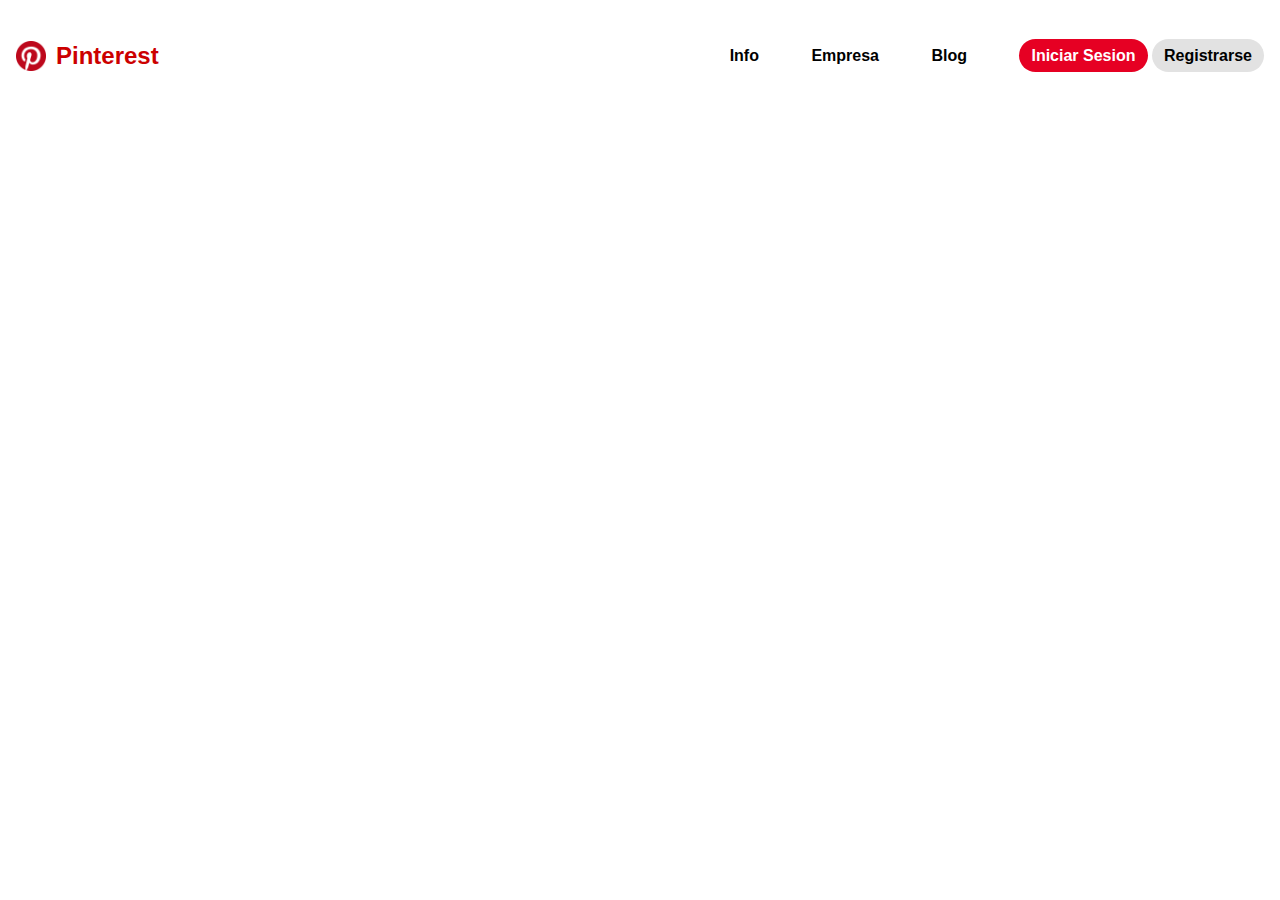
==== Pinterest/index.html @ 5213c5e7 "Version 1" ====
<!DOCTYPE html>
<html lang="en">

<head>
    <meta charset="UTF-8">
    <title> Pinterest</title>
    <link rel="stylesheet" href="estilos.css">
</head>

<body>
    <header>
        <a href="#" class="logo">
            <img src="Pinterest Logo.png">
            <h2 class="nombre-empresa">
                Pinterest
            </h2>
             <nav>
                <a href="#" class="nav-link">Info</a>
                <a href="#" class="nav-link">Empresa</a>
                <a href="#" class="nav-link">Blog</a>
                <a href="#" class="redbut-link">Iniciar Sesion</a>
                <a href="#" class="greybut-link">Registrarse</a>
             </nav>
    </header>
    <main>
    </main>
</body>

</html>
---- Pinterest/estilos.css ----
*
{
    padding: 0;
    margin:0
}

body{
    font-family: 'Segoe UI', Tahoma, Geneva, Verdana, sans-serif;
    margin: 0;
}

header{
    display:flex;
    justify-content:space-between ;
    background-color: white;
    color: black;
    padding: 16px;
    font-size: 16px;
    min-height: 80px;
    align-items: center;
    
}

a{
    text-decoration: none;
    color: black;
}

.logo{
    color: rgb(204,0,0);
    display: flex;
    align-items: center;
}

.logo img{
    height:30px ;
    margin-right: 10px; 
}

nav a{
    font-weight: 600;
    padding-right: 3em;

}


.nav-link:hover{
    text-decoration: underline;
}

.redbut-link:hover{
    background-color: rgb(179, 3, 29);
}

.greybut-link:hover{
    background-color: rgb(190, 190, 190);
}

.redbut-link{
    background-color: rgb(230, 0, 35);
    height: 1em;
    border-radius: 24px;
    text-align: center;
    color: white;
    padding-left: 12px;
    padding-right: 12px;
    padding-top: 8px;
    padding-bottom: 8px;
}

.greybut-link{
    background-color: rgb(226, 226, 226);
    height: 1em;
    border-radius: 24px;
    text-align: center;
    color: black;
    padding-left: 12px;
    padding-right: 12px;
    padding-top: 8px;
    padding-bottom: 8px;
}

@media (max-width:700px) {
    header {
        flex-direction: column;
    }

    nav {
        padding: 10px 0px;
    }
}
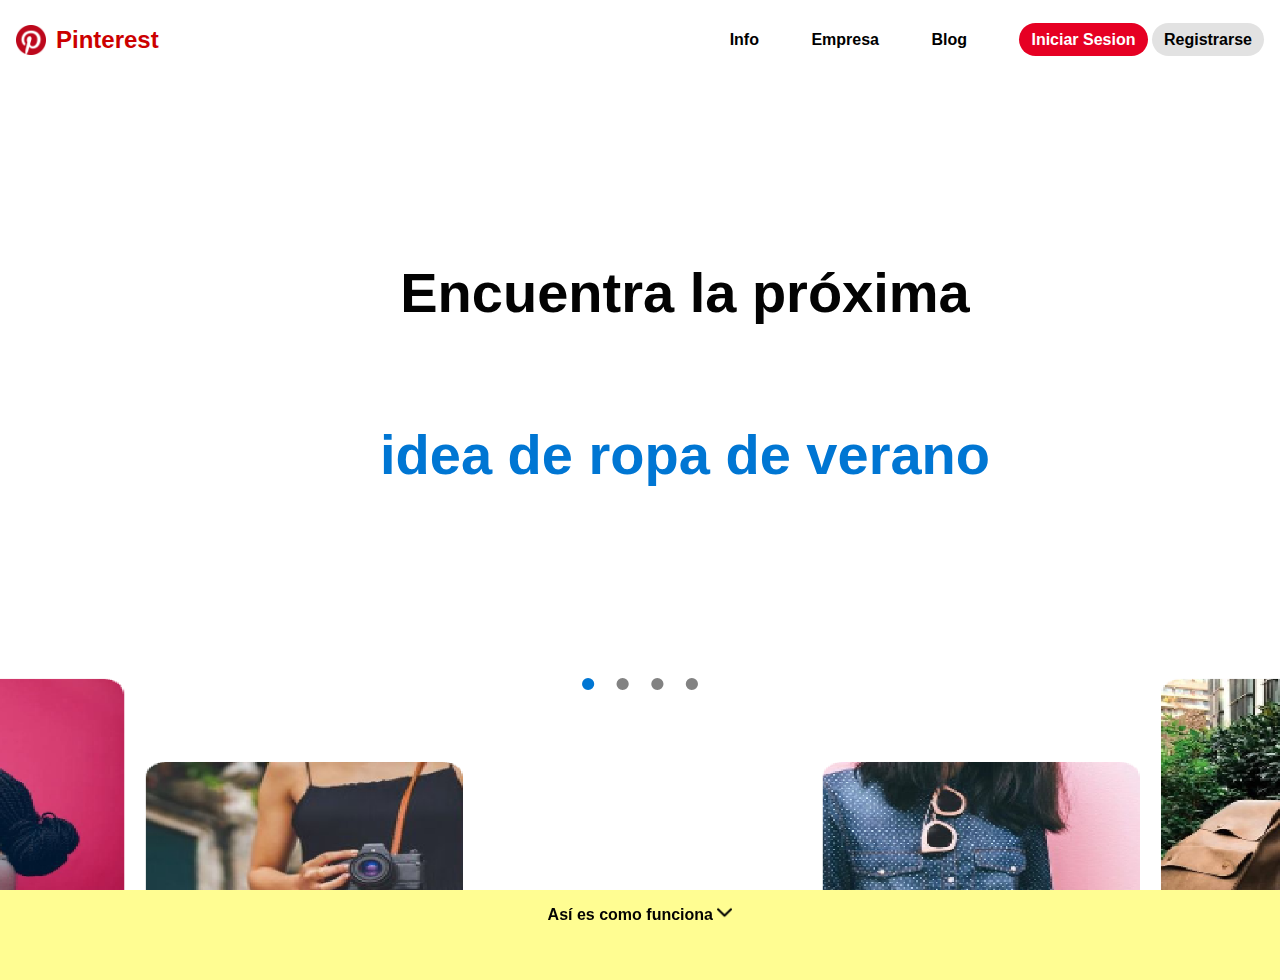
==== commit 43867b29: "3rd Version" ====
--- a/Pinterest/index.html
+++ b/Pinterest/index.html
@@ -3,27 +3,118 @@
 
 <head>
     <meta charset="UTF-8">
+    <meta http-equiv="X-UA-Compatible" content="IE=edge">
+    <meta name="viewport" content="width=device-width, initial-scale=1.0">
     <title> Pinterest</title>
     <link rel="stylesheet" href="estilos.css">
+    <link rel="icon" href="Pinterest Logo.png">
 </head>
 
 <body>
     <header>
         <a href="#" class="logo">
             <img src="Pinterest Logo.png">
-            <h2 class="nombre-empresa">
+            <h1 class="nombre-empresa">
                 Pinterest
-            </h2>
-             <nav>
+            </h1>
+            <nav>
                 <a href="#" class="nav-link">Info</a>
                 <a href="#" class="nav-link">Empresa</a>
                 <a href="#" class="nav-link">Blog</a>
                 <a href="#" class="redbut-link">Iniciar Sesion</a>
                 <a href="#" class="greybut-link">Registrarse</a>
-             </nav>
+            </nav>
     </header>
-    <main>
-    </main>
+
+
+    <div class="container">
+        <div class="intro_screen" id="intro">
+            <div class="slide">
+                <div class="slide-inner">
+                    <label class="slide-text">Encuentra la próxima</label>
+
+                    <input class="slide-open" type="radio" id="slide-1" name="slide" aria-hidden="true" hidden=""
+                        checked="checked">
+                    <div class="slide-item">
+                        <img src="Imagen1.png">
+                        <label class="slide-text1">idea de ropa de verano</label>
+                    </div>
+
+                    <input class="slide-open" type="radio" id="slide-2" name="slide" aria-hidden="true" hidden="">
+                    <div class="slide-item">
+                        <img src="Imagen2.png">
+                        <label class="slide-text2">actividad para niños </label>
+                    </div>
+                    <input class="slide-open" type="radio" id="slide-3" name="slide" aria-hidden="true" hidden="">
+                    <div class="slide-item">
+                        <img src="Imagen3.png">
+                        <label class="slide-text3">idea para una cena especial</label>
+                    </div>
+                    <input class="slide-open" type="radio" id="slide-4" name="slide" aria-hidden="true" hidden="">
+                    <div class="slide-item">
+                        <img src="Imagen4.png">
+                        <label class="slide-text4">proyecto de bricolaje</label>
+                    </div>
+
+                    <div class="sub-text">Así es como funciona
+                        <a href="#group-2"><img src="downarrow.png"></a>
+                    </div>
+
+                    <ol class="slide-indicador">
+                        <li>
+                            <label for="slide-1" class="slide-circulo">•</label>
+                        </li>
+                        <li>
+                            <label for="slide-2" class="slide-circulo">•</label>
+                        </li>
+                        <li>
+                            <label for="slide-3" class="slide-circulo">•</label>
+                        </li>
+                        <li>
+                            <label for="slide-4" class="slide-circulo">•</label>
+                        </li>
+                    </ol>
+                </div>
+            </div>
+        </div>
+
+        <div class="screen_two" id="group-2">
+            <div class="column">
+                <a href="#"><img src="ImagenPantalla2.jpg"></a>
+            </div>
+            <div class="column">
+                <div class="screen2-text1">Busca una idea </div>
+                <div class="screen2-text2">¿Qué es lo siguiente que quieres probar? Piensa en algo que te interese, como
+                    "receta sencilla de pollo para cenar", y a ver qué descubres. </div>
+                <a href="#" class="explorebut-link"> Explorar </a>
+            </div>
+        </div>
+
+        <div class="screen_three" id="group-3">
+            <div class="column">
+                <div class="screen3-text1">Guarda las ideas que te gusten </div>
+                <div class="screen3-text2">Colecciona tus favoritos para poder verlos más tarde. </div>
+                <a href="#" class="explorebut-link3"> Explorar </a>
+            </div>
+            <div class="column">
+                <a href="#"><img src="ImagenPantalla3.jpg"></a>
+            </div>
+        </div>
+
+
+        <div class="outro_screen" id="outro">
+            <div class="column">
+                <a href="#"><img src="ImagenPantalla4.jpg"></a>
+            </div>
+            <div class="column">
+                <div class="screen4-text1">Míralo,fabrícalo, pruébalo,hazlo </div>
+                <div class="screen4-text2">Lo mejor de Pinterest es descubrir cosas e ideas nuevas de personas de todo el mundo. </div>
+                <a href="#" class="explorebut-link4"> Explorar </a>
+            </div>
+        </div>
+
+    </div>
+
 </body>
 
 </html>--- a/Pinterest/estilos.css
+++ b/Pinterest/estilos.css
@@ -1,12 +1,16 @@
-*
-{
+*{
     padding: 0;
-    margin:0
-}
-
+    margin:0;
+    box-sizing: border-box;
+}
+
+h1 {
+    font-size: 150%;
+}
 body{
     font-family: 'Segoe UI', Tahoma, Geneva, Verdana, sans-serif;
-    margin: 0;
+    font-size:2em;
+    color:rgb(0, 0, 0);
 }
 
 header{
@@ -80,12 +84,427 @@
     padding-bottom: 8px;
 }
 
-@media (max-width:700px) {
+.container{
+    height:100vh;
+    overflow-x:hidden;
+    overflow-y:scroll;
+    perspective:300px;
+    scroll-snap-type: y mandatory;
+}
+
+
+.intro_screen img {
+    width: 100%;
+    height: 400px;
+    object-fit: cover;
+    object-position: bottom;
+    align-content: flex-end;
+
+}
+.intro_screen{
+    background-color:white;
+    display: flex;
+    justify-content: center;
+    align-items: center;
+}
+
+.screen_two{
+    background-color: rgb(255, 253, 146);
+    display:flex;
+    align-items: center;
+}
+
+.screen_three{
+    background-color:rgb(218, 255, 246);
+    display:flex;
+    align-items: center;
+}
+
+.outro_screen{
+
+    background-color:rgb(255, 226, 235);
+    display:flex;
+    align-items: center;
+}
+
+.link_two{
+    align-content: flex-end;
+    align-items: end;
+}
+
+.slide {
+    position: relative;
+}
+.slide-inner {
+    position: relative;
+    overflow: hidden;
+    width: 100%;
+    height: 100vh;
+}
+.slide-open:checked + .slide-item {
+    position: static;
+    opacity: 100;
+}
+.slide-item {
+    position: absolute;
+    opacity: 0;
+    -webkit-transition: opacity 0.01s ease-out;
+    transition: opacity 0.6s ease-out;
+}
+.slide-item img {
+    /* display: block; */
+    width: 100%;
+    height: 100vh;
+    object-fit: cover;
+    object-position: bottom;
+}
+.slide-indicador {
+    list-style: none;
+    margin: 0;
+    padding: 0;
+    position: absolute;
+    bottom: 30%;
+    left: 0;
+    right: 0;
+    text-align: center;
+    z-index: 50;
+}
+.slide-indicador li {
+    display: inline-block;
+    margin: 0 5px;
+}
+.slide-circulo {
+    color: #828282;
+    cursor: pointer;
+    display: block;
+    font-size: 45px;
+}
+.slide-circulo:hover {
+    color: #aaaaaa;
+}
+#slide-1:checked~.slide-indicador li:nth-child(1) .slide-circulo {
+    color: rgb(0, 118, 211);
+}
+#slide-2:checked~ .slide-indicador 
+      li:nth-child(2) .slide-circulo{
+        color:rgb(96, 139, 122);
+      }
+#slide-3:checked ~ .slide-indicador 
+      li:nth-child(3) .slide-circulo {
+    color: rgb(194, 139, 0);
+}
+#slide-4:checked~ .slide-indicador 
+      li:nth-child(4) .slide-circulo{
+        color:rgb(64, 122, 87);
+      }
+
+
+.slide-text{
+    color: #030303;
+    font-size: 1.75em;
+    font-weight: 600;
+    position: absolute;
+    font-family: 'Segoe UI', Tahoma, Geneva, Verdana, sans-serif;
+    text-align: center;
+    margin: 0;
+    top: 20vh;
+    left: 5vh;
+    width: 100%;
+}  
+
+.slide-text1{
+    color: #0076D3;
+    font-size: 1.75em;
+    font-weight: 600;
+    position: absolute;
+    font-family: 'Segoe UI', Tahoma, Geneva, Verdana, sans-serif;
+    text-align: center;
+    margin: 0;
+    top: 38vh;
+    left:5vh;
+    width: 100%;
+}
+
+.slide-text2{
+    color: rgb(96, 139, 122);;
+    font-size: 1.75em;
+    font-weight: 600;
+    position: absolute;
+    font-family: 'Segoe UI', Tahoma, Geneva, Verdana, sans-serif;
+    text-align: center;
+    margin: 0;
+    top: 38vh;
+    left: 5vh;
+    width: 100%;
+}
+
+.slide-text3{
+    color: rgb(194, 139, 0);
+    font-size: 1.75em;
+    font-weight: 600;
+    position: absolute;
+    font-family: 'Segoe UI', Tahoma, Geneva, Verdana, sans-serif;
+    text-align: center;
+    margin: 0;
+    top: 38vh;
+    left: 5vh;
+    width: 100%;
+}
+
+.slide-text4{
+    color: rgb(64, 122, 87);
+    font-size: 1.75em;
+    font-weight: 600;
+    position: absolute;
+    font-family: 'Segoe UI', Tahoma, Geneva, Verdana, sans-serif;
+    text-align: center;
+    margin: 0;
+    top: 38vh;
+    left: 5vh;
+    width: 100%;
+}
+
+.sub-text{
+    color: #030303;
+    font-size: 0.5em;
+    font-weight: 600;
+    position: absolute;
+    font-family: 'Segoe UI', Tahoma, Geneva, Verdana, sans-serif;
+    text-align: center;
+    margin: 0;
+    top: 90vh;
+    left: 0vh;
+    width: 100%;
+    padding-top: 15px;
+    background-color:  rgb(255, 253, 146);
+    height: 10% ;
+}  
+.sub-text img{
+    margin: left 2px;;
+    width: 15px;
+    height:15px;
+}
+
+.column{
+    width: 45vw;
+    margin: auto;
+    display: flex;
+    flex-direction: column;
+}
+
+.column img{
+    margin-top: 1px;
+    width:90%
+}
+
+.screen2-text1{
+    color: rgb(195, 25, 82);
+    font-size: 1.75em;
+    font-weight: 700;
+    font-family: 'Segoe UI', Tahoma, Geneva, Verdana, sans-serif;
+    text-align: center;
+    justify-content: center;
+    align-items: center;
+    width: 100%;
+    margin-top: 110px;
+    max-width:  100vh;
+}
+
+.screen2-text2{
+    margin-top: 16px;
+    color: rgb(195, 25, 82);
+    font-size: .8em;
+    font-weight: 400;
+    font-family: 'Segoe UI', Tahoma, Geneva, Verdana, sans-serif;
+    text-align: center;
+    justify-content: center;
+    align-items: center;
+    max-width:  400px;
+    margin-left: 7vw;
+}
+.explorebut-link{
+    height: 1.3em;
+    max-width: 93px;
+    background: rgb(195, 25, 82);
+    color: rgb(255, 253, 158);
+    font-size: 16px;
+    text-align: center;
+    font-weight: bold;
+    border-radius: 999px;
+    align-content: center;
+    text-decoration: none;
+    margin-left: 18vw;
+    margin-top: 4vh;
+    margin-bottom: 10vh;
+}
+
+.screen3-text1{
+    color:rgb(0, 107, 108);
+    font-size: 1.75em;
+    font-weight: 700;
+    font-family: 'Segoe UI', Tahoma, Geneva, Verdana, sans-serif;
+    text-align: center;
+    justify-content: center;
+    align-items: center;
+    width: 100%;
+    margin-top: 110px;
+}
+
+.screen3-text2{
+    margin-top: 16px;
+    color:rgb(0, 107, 108);
+    font-size: .8em;
+    font-weight: 400;
+    font-family: 'Segoe UI', Tahoma, Geneva, Verdana, sans-serif;
+    text-align: center;
+    justify-content: center;
+    align-items: center;
+    max-width:  400px;;
+    margin-left: 10vw;
+}
+.explorebut-link3{
+    height: 1.3em;
+    max-width: 93px;
+    background: rgb(0, 107, 108);
+    color: rgb(218, 255, 246);
+    font-size: 16px;
+    text-align: center;
+    font-weight: bold;
+    border-radius: 999px;
+    align-content: center;
+    text-decoration: none;
+    margin-left: 20vw;
+    margin-top: 4vh;
+    margin-bottom: 10vh;
+}
+    
+.screen4-text1{
+    color:rgb(195, 47, 0);
+    font-size: 1.75em;
+    font-weight: 700;
+    font-family: 'Segoe UI', Tahoma, Geneva, Verdana, sans-serif;
+    text-align: center;
+    justify-content: center;
+    align-items: center;
+    margin-top: 110px;
+    margin-left: 1vh;
+}
+
+.screen4-text2{
+    margin-top: 16px;
+    color:rgb(195, 47, 0);
+    font-size: .8em;
+    font-weight: 400;
+    font-family: 'Segoe UI', Tahoma, Geneva, Verdana, sans-serif;
+    text-align: center;
+    justify-content: center;
+    align-items: center;
+    max-width:  400px;
+    margin-left: 7vw;
+}
+.explorebut-link4{
+    height: 1.3em;
+    max-width: 93px;
+    background: rgb(195, 47, 0);
+    color: rgb(255, 226, 235);
+    font-size: 16px;
+    text-align: center;
+    font-weight: bold;
+    border-radius: 999px;
+    align-content: center;
+    text-decoration: none;
+    margin-left: 18vw;
+    margin-top: 4vh;
+    margin-bottom: 10vh;
+}
+@media (min-width:550px) and (max-width:700px) {
     header {
         flex-direction: column;
+        padding: 1em;
+        font-size: 0.45em;
     }
 
     nav {
+        margin-top: 5vh;
+        padding: 1em 0px;
+    }
+
+    .screen_two,.screen_three,.outro_screen{
+        padding-top: 4vh;
+        display:block;
+
+        justify-content: center;
+        padding-bottom: 4vh;
+    }
+    .screen2-text1,.screen2-text2,.screen3-text1,.screen3-text2,.screen4-text1,.screen4-text2{
+        margin-top:1vh;
+        margin-left: 0;
+        justify-content: center;
+        max-width: 100%;
+    }
+    .explorebut-link,.explorebut-link3,.explorebut-link4
+    {
+        margin-top: 3vh;
+        margin-left: 10%;
+        justify-content: center;
+    }
+}
+@media (max-width:700px){
+    .screen_two,.screen_three,.outro_screen{
+        padding-top: 4vh;
+        display:block;
+        margin-top: 0;
+        margin-left: 0;
+        justify-content: center;
+        padding-bottom: 4vh;
+    }
+    .screen2-text1,.screen2-text2,.screen3-text1,.screen3-text2,.screen4-text1,.screen4-text2{
+        margin-top: 1vh;
+        margin-left: 0;
+        justify-content: center;
+        max-width: 100%;
+    }
+    .explorebut-link,.explorebut-link3,.explorebut-link4
+    {
+        margin-top: 3vh;
+        margin-left: 40%;
+        justify-content: center;
+        margin-bottom: 10vh;
+    }
+}
+
+@media (max-width:550px) {
+    
+    header {
+        margin-top: 10px;
+        flex-direction: column;
+        color: black;
+        padding: 0.1em;
+        font-size: 0.35em;
+        min-height: 100%;
+        align-items: center;
+    }
+
+    nav {
+        margin-top: 3vh;
         padding: 10px 0px;
     }
+    .slide-text1,.slide-text2,.slide-text3,.slide-text4{
+       font-size: 1.5em;
+       margin-top: 1.5em;
+       top: 25vh;
+       left:0vh;
+    } 
+    
+    .slide-text{
+        font-size: 1.5em;
+        top: 15vh;
+        left:0vh;
+    }
+    .explorebut-link,.explorebut-link3,.explorebut-link4
+    {
+        margin-top: 3vh;
+        margin-left: 20%;
+        justify-content: center;
+    }
 }